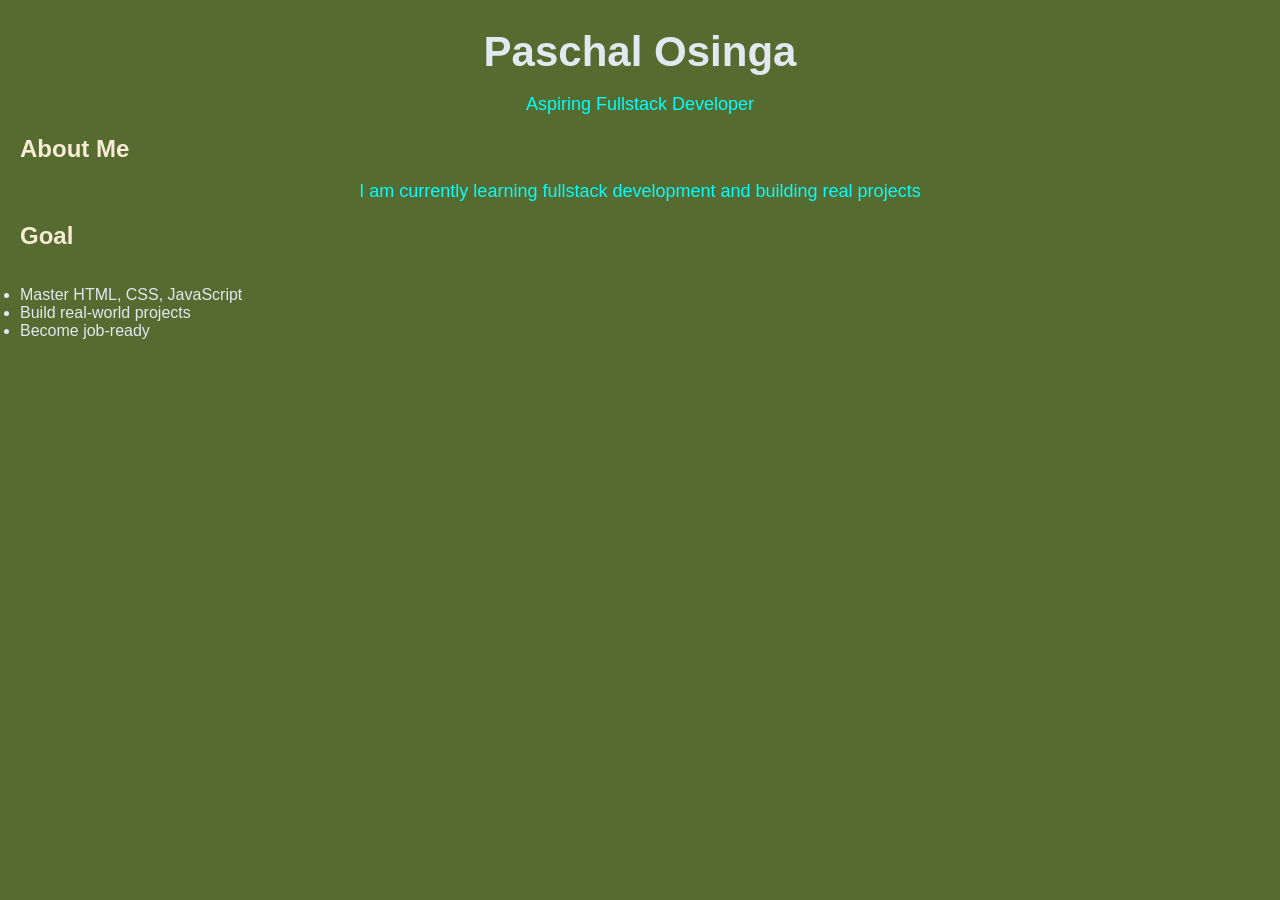
==== index.html @ dbe19178 "Refine sections and typography" ====
<!DOCTYPE html>
<html lang="en">
<head>
    <meta charset="UTF-8">
    <meta name="viewport" content="width=device-width, initial-scale=1.0">
    <title>Paschal's Tech Journey</title>

    <link rel="stylesheet" href="style.css">
</head>

<body>
    <div class="container">

      <h1>Paschal Osinga</h1>
    <p>Aspiring Fullstack Developer</p>

    <div class="section">
        <h2>About Me</h2>
    <p>I am currently learning fullstack development and building real projects</p>
    </div>
    
    <div class="section">
        <h2>Goal</h2>
    <ul>
        <li>Master HTML, CSS, JavaScript</li>
        <li>Build real-world projects</li>
        <li>Become job-ready</li>
    </ul>
    </div>
    
    </div>
   
</body>

</html>
---- style.css ----
body {
    background-color:darkolivegreen;
     color: #e2e8f0;
     font-family: Arial, Helvetica, sans-serif;
     margin: 0;
     padding:0;
}

h1 {
    text-align: center;
     font-size: 42px;
     margin-bottom: 5px;
}
     


p {
    text-align: center;
    font-size: 18px;
    color: aqua;
}

img {
    display: block;
    margin: 20px auto;
    border-radius: 10px;
}

.section h2 {
    color: antiquewhite;
    margin-bottom: 10px;
}

h2, h3, h4 {
    margin-left: 20px;
}

.section ul {
    padding: 20px;
}
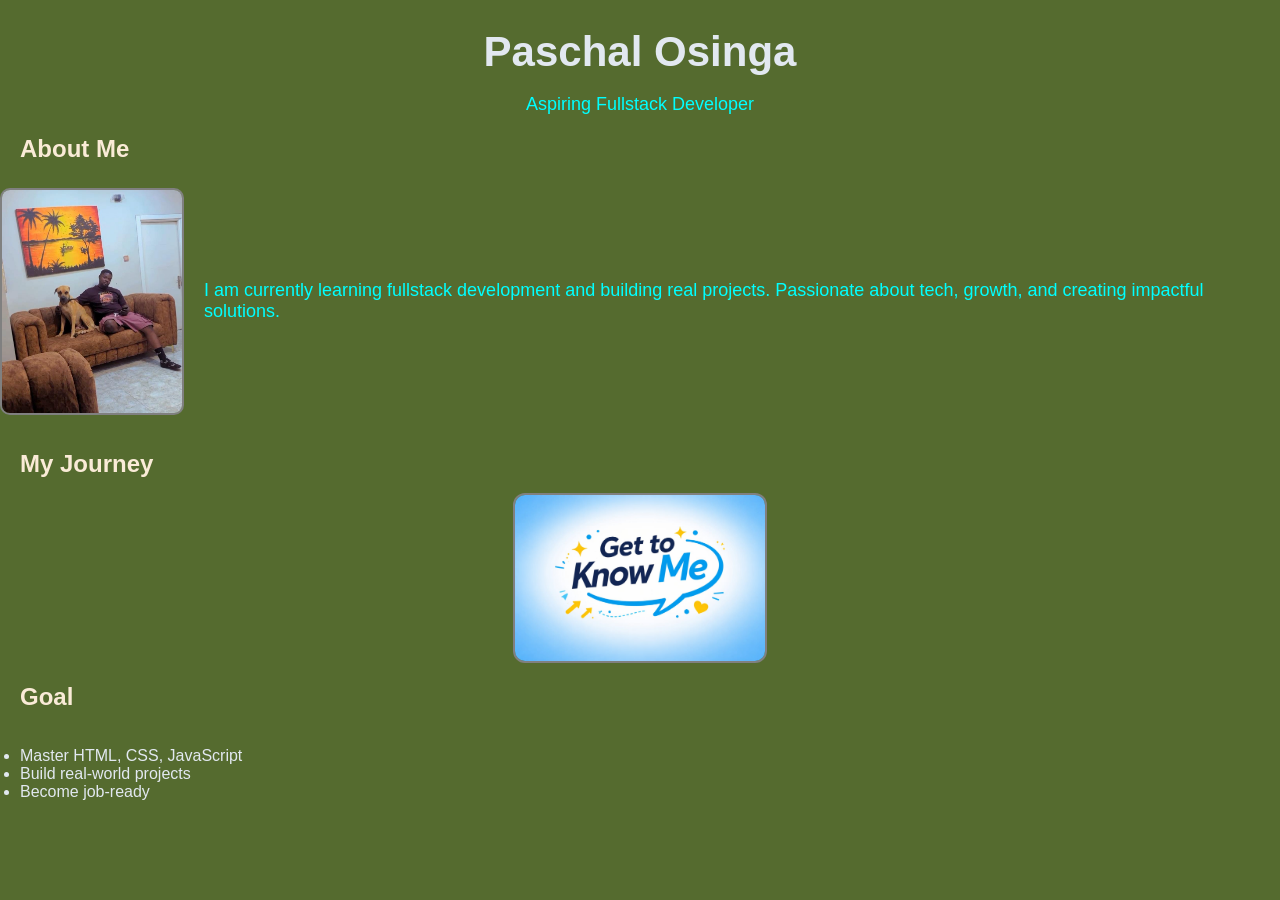
==== commit 63851183: "Add profile layout with flexbox" ====
--- a/index.html
+++ b/index.html
@@ -16,8 +16,23 @@
 
     <div class="section">
         <h2>About Me</h2>
-    <p>I am currently learning fullstack development and building real projects</p>
+        <div class="profile">
+            <img src="images/Paschal.jpg" alt="Paschal Osinga">
+
+            <p>
+      I am currently learning fullstack development and building real projects.
+      Passionate about tech, growth, and creating impactful solutions.
+    </p>
+        </div>
+        
     </div>
+    
+    <div class="section">
+  <h2>My Journey</h2>
+
+  <img src="images/PHOTO-2026-04-13-23-50-24.jpeg" alt="Journey image">
+
+</div>
     
     <div class="section">
         <h2>Goal</h2>
--- a/style.css
+++ b/style.css
@@ -4,6 +4,21 @@
      font-family: Arial, Helvetica, sans-serif;
      margin: 0;
      padding:0;
+}
+
+.profile {
+    display: flex;
+    align-items: center;
+    gap: 20px;
+}
+
+.profile img {
+    width: 180px;
+    border-radius: 10px;
+}
+
+.profile p {
+    text-align: left;
 }
 
 h1 {
@@ -21,11 +36,16 @@
 }
 
 img {
+    width: 250px;
+    height: auto;
     display: block;
-    margin: 20px auto;
-    border-radius: 10px;
+    margin: 15px auto;
+    border-radius: 12px;
 }
 
+.section img {
+    border: 2px solid gray;
+}
 .section h2 {
     color: antiquewhite;
     margin-bottom: 10px;
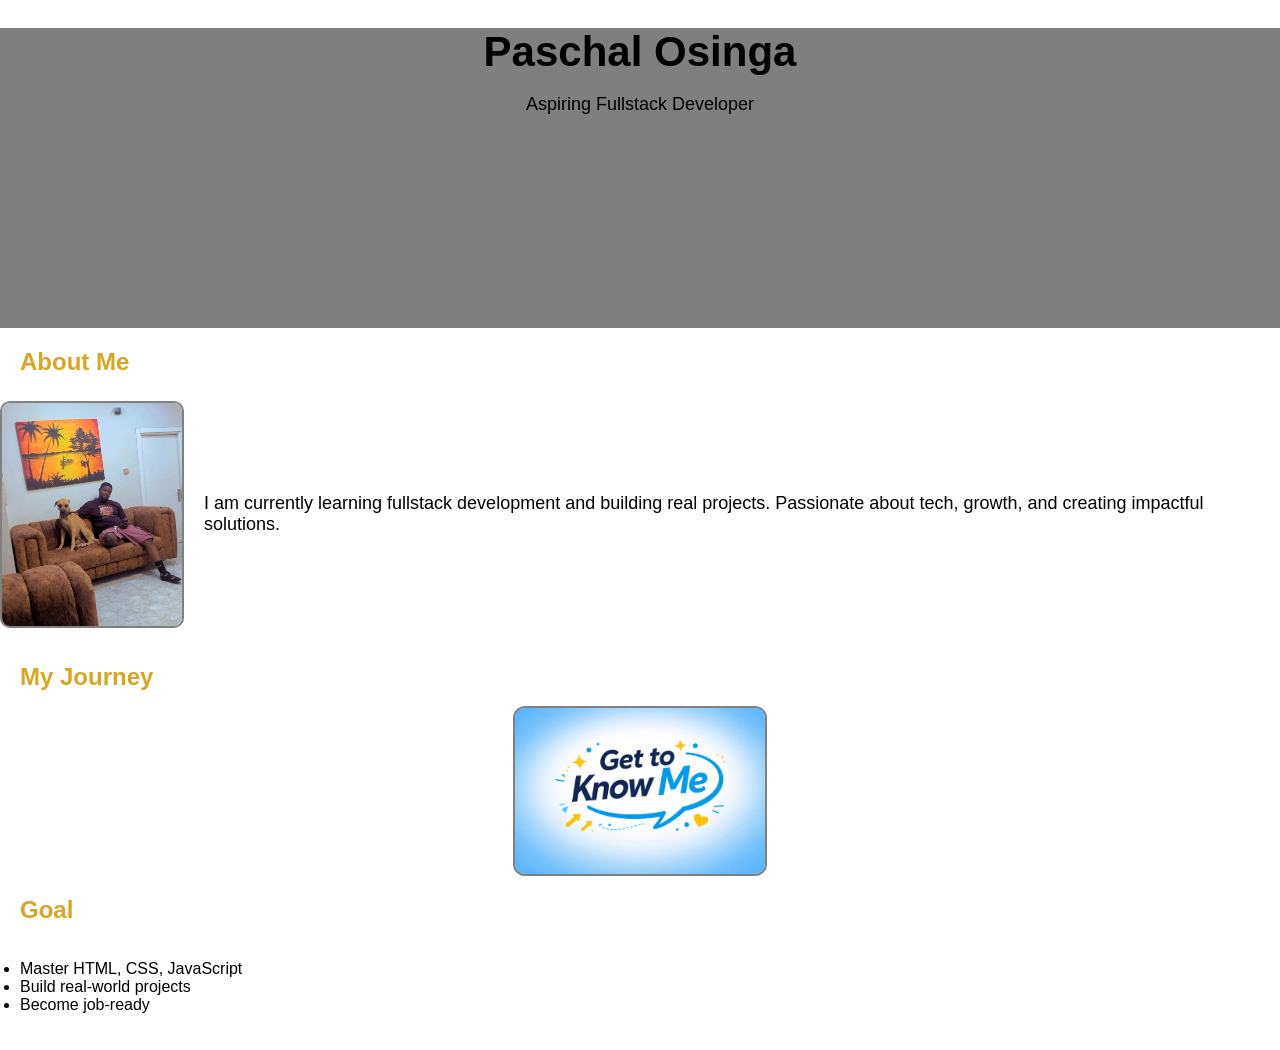
==== commit c88fe345: "Fix section structure and proper div nesting" ====
--- a/index.html
+++ b/index.html
@@ -9,39 +9,39 @@
 </head>
 
 <body>
-    <div class="container">
-
-      <h1>Paschal Osinga</h1>
-    <p>Aspiring Fullstack Developer</p>
-
-    <div class="section">
-        <h2>About Me</h2>
-        <div class="profile">
-            <img src="images/Paschal.jpg" alt="Paschal Osinga">
-
-            <p>
-      I am currently learning fullstack development and building real projects.
-      Passionate about tech, growth, and creating impactful solutions.
-    </p>
-        </div>
-        
+   
+       <div class="hero">
+        <h1>Paschal Osinga</h1>
+        <p>Aspiring Fullstack Developer</p>
     </div>
     
-    <div class="section">
-  <h2>My Journey</h2>
+    <div class="container">
+    
+        <div class="section">
+            <h2>About Me</h2>
+            <div class="profile">
+                <img src="images/Paschal.jpg" alt="Paschal Osinga">
 
-  <img src="images/PHOTO-2026-04-13-23-50-24.jpeg" alt="Journey image">
-
-</div>
+                <p>
+                    I am currently learning fullstack development and building real projects.
+                    Passionate about tech, growth, and creating impactful solutions.
+                </p>
+            </div>
+        </div> <!-- ✅ CLOSE About Me -->
     
-    <div class="section">
-        <h2>Goal</h2>
-    <ul>
-        <li>Master HTML, CSS, JavaScript</li>
-        <li>Build real-world projects</li>
-        <li>Become job-ready</li>
-    </ul>
-    </div>
+        <div class="section">
+            <h2>My Journey</h2>
+            <img src="images/PHOTO-2026-04-13-23-50-24.jpeg" alt="Journey image">
+        </div>
+    
+        <div class="section">
+            <h2>Goal</h2>
+            <ul>
+                <li>Master HTML, CSS, JavaScript</li>
+                <li>Build real-world projects</li>
+                <li>Become job-ready</li>
+            </ul>
+        </div>
     
     </div>
    
--- a/style.css
+++ b/style.css
@@ -1,10 +1,19 @@
 body {
-    background-color:darkolivegreen;
-     color: #e2e8f0;
+     color: black;
      font-family: Arial, Helvetica, sans-serif;
      margin: 0;
-     padding:0;
+     padding:0;    
 }
+
+    .hero {
+        height: 300px;
+        background: linear-gradient(rgba(0,0,0,0.5), rgba(0,0,0,0.5));
+        url("images/PHOTO-2026-04-13-23-50-24.jpeg")
+        background-size: cover;
+    background-position: center;
+    background-repeat: no-repeat;
+
+    }
 
 .profile {
     display: flex;
@@ -32,7 +41,7 @@
 p {
     text-align: center;
     font-size: 18px;
-    color: aqua;
+    color: black;
 }
 
 img {
@@ -47,7 +56,7 @@
     border: 2px solid gray;
 }
 .section h2 {
-    color: antiquewhite;
+    color: goldenrod;
     margin-bottom: 10px;
 }
 
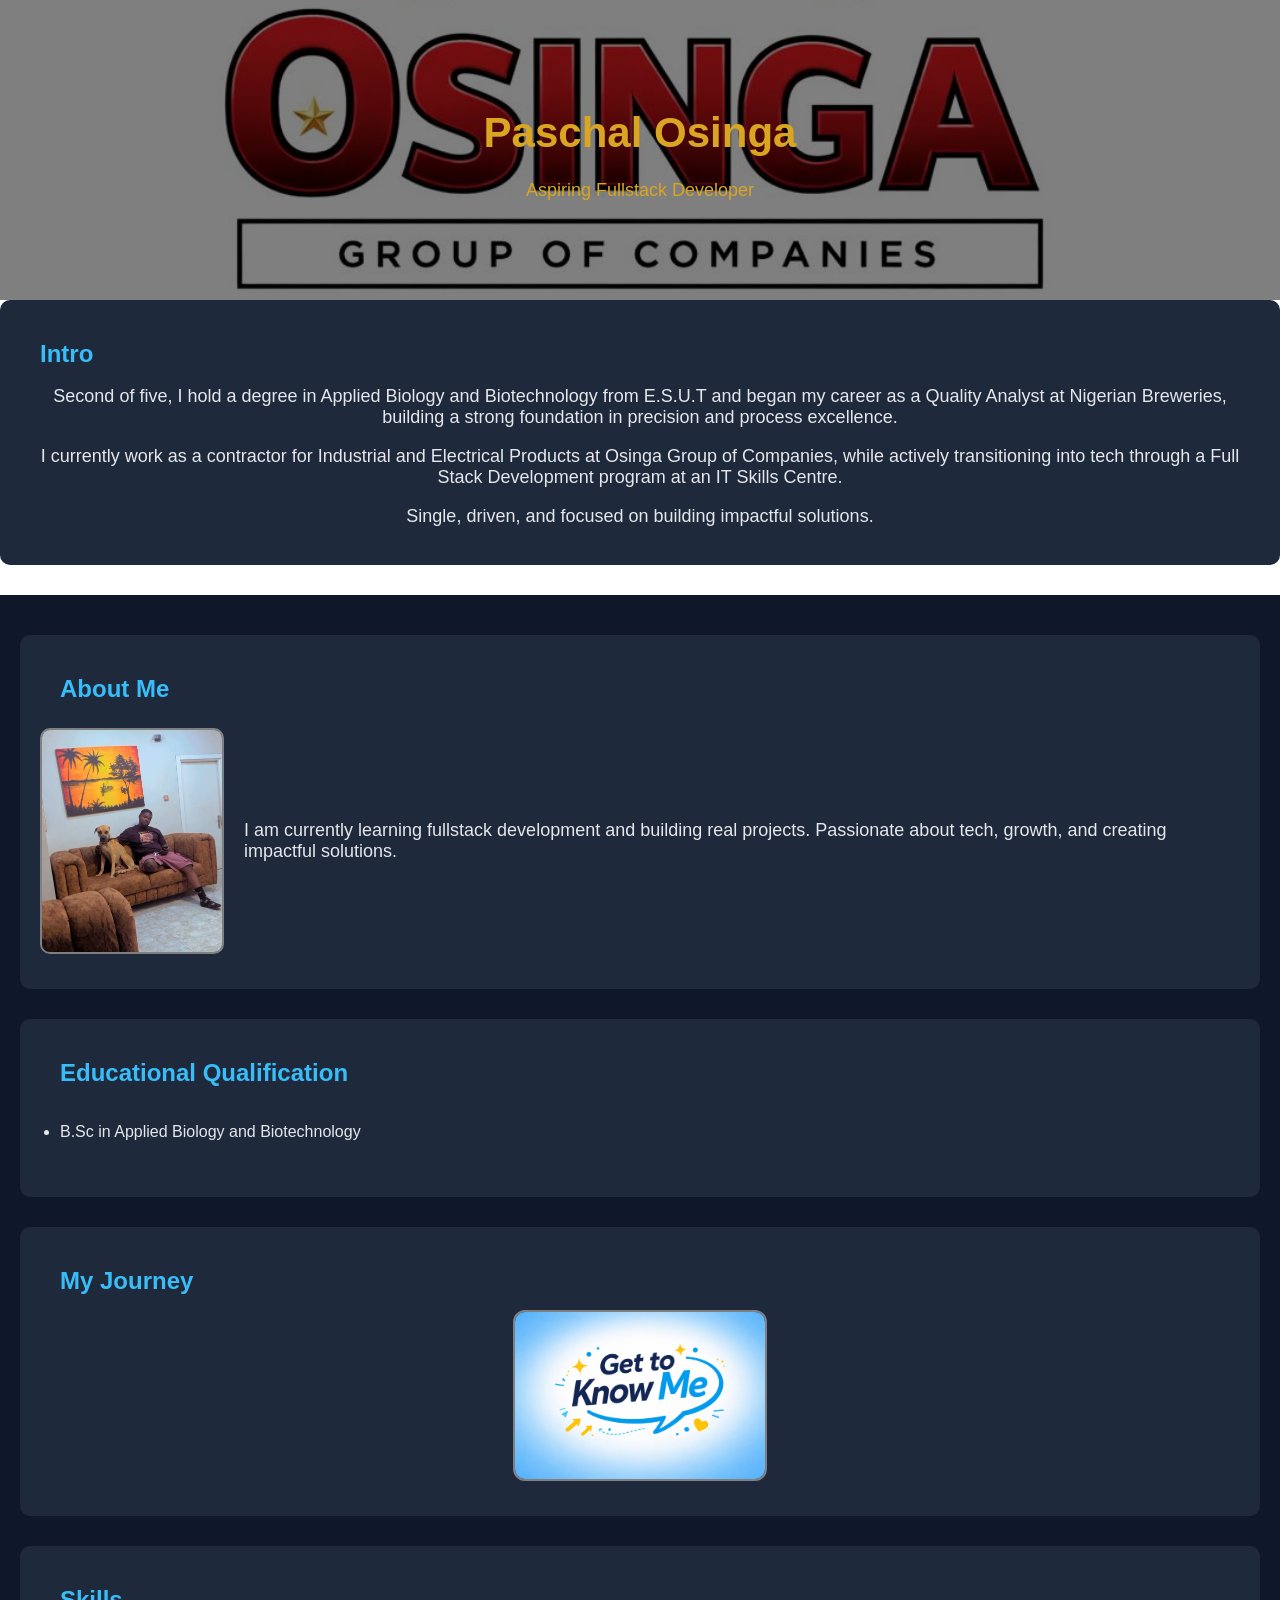
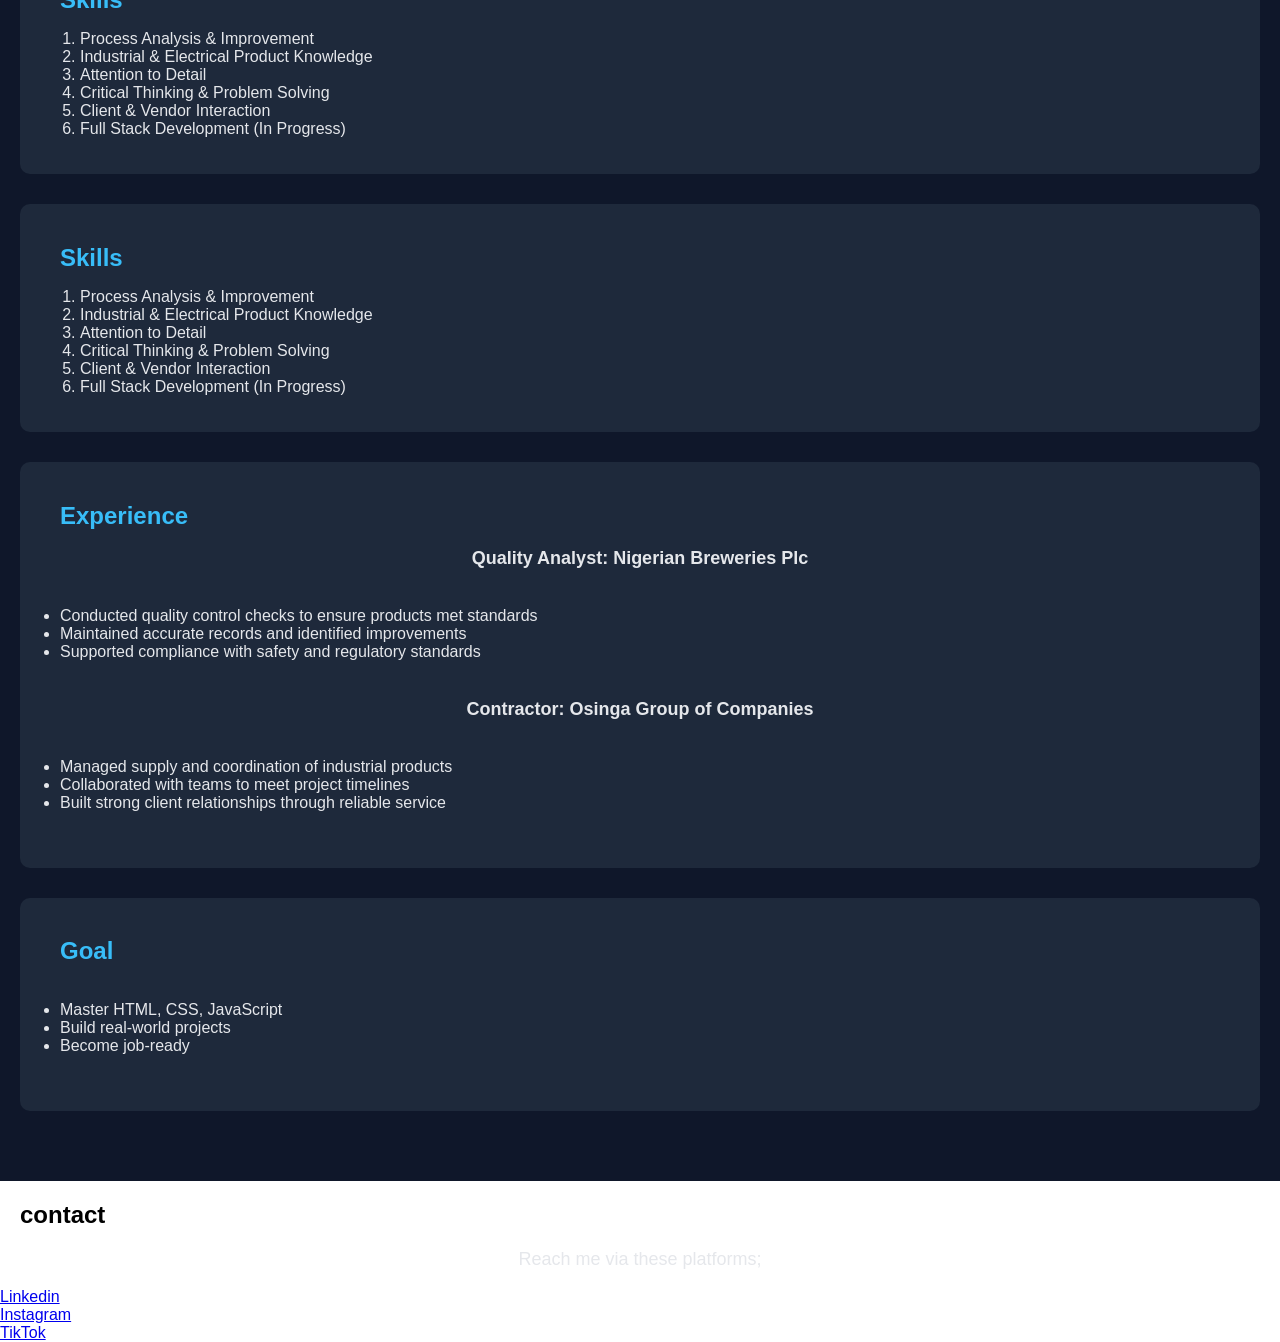
==== commit acefe6a5: "Add detailed sections for about, skills, experience and contact" ====
--- a/index.html
+++ b/index.html
@@ -15,6 +15,22 @@
         <p>Aspiring Fullstack Developer</p>
     </div>
     
+    <div class="section">
+    <h2>Intro</h2>
+
+    <p>
+        Second of five, I hold a degree in Applied Biology and Biotechnology from E.S.U.T and began my career as a Quality Analyst at Nigerian Breweries, building a strong foundation in precision and process excellence.
+    </p>
+
+    <p>
+        I currently work as a contractor for Industrial and Electrical Products at Osinga Group of Companies, while actively transitioning into tech through a Full Stack Development program at an IT Skills Centre.
+    </p>
+
+    <p>
+        Single, driven, and focused on building impactful solutions.
+    </p>
+</div>
+
     <div class="container">
     
         <div class="section">
@@ -30,11 +46,61 @@
         </div> <!-- ✅ CLOSE About Me -->
     
         <div class="section">
+            <h2>Educational Qualification</h2>
+            <ul>
+                <li>B.Sc in Applied Biology and Biotechnology</li>
+            </ul>
+        </div>    
+
+        <div class="section">
             <h2>My Journey</h2>
             <img src="images/PHOTO-2026-04-13-23-50-24.jpeg" alt="Journey image">
         </div>
+        
+        <div class="section">
+    <h2>Skills</h2>
+    <ol>
+        <li>Process Analysis & Improvement</li>
+        <li>Industrial & Electrical Product Knowledge</li>
+        <li>Attention to Detail</li>
+        <li>Critical Thinking & Problem Solving</li>
+        <li>Client & Vendor Interaction</li>
+        <li>Full Stack Development (In Progress)</li>
+    </ol>
+    </div>
+
+    <div class="section">
+        <h2>Skills</h2>
+        <ol>
+            <li>Process Analysis & Improvement</li>
+            <li>Industrial & Electrical Product Knowledge</li>
+            <li>Attention to Detail</li>
+            <li>Critical Thinking & Problem Solving</li>
+            <li>Client & Vendor Interaction</li>
+            <li>Full Stack Development (In Progress)</li>
+        </ol>
+    </div>
+
+    <div class="section">
+        <h2>Experience</h2>
+         
+        <p><strong>Quality Analyst: Nigerian Breweries Plc</strong></p>
+         <ul>
+            <li>Conducted quality control checks to ensure products met standards</li>
+            <li>Maintained accurate records and identified improvements</li>
+            <li>Supported compliance with safety and regulatory standards</li>
+         </ul>
     
-        <div class="section">
+
+        <p><strong>Contractor: Osinga Group of Companies</strong></p>
+         <ul>
+        <li>Managed supply and coordination of industrial products</li>
+        <li>Collaborated with teams to meet project timelines</li>
+        <li>Built strong client relationships through reliable service</li>
+         </ul>
+    </div>
+       
+    <div class="section">
             <h2>Goal</h2>
             <ul>
                 <li>Master HTML, CSS, JavaScript</li>
@@ -45,6 +111,15 @@
     
     </div>
    
+    <div class="sectio">
+        <h2>contact</h2>
+
+        <p>Reach me via these platforms;</p>
+        <a href="https://www.linkedin.com/in/ositadinma-paschal-71b34a403e">Linkedin</a><br>
+        <a href="https://www.instagram.com/loid_panda/">Instagram</a><br>
+        <a href="https://www.tiktok.com/@loid.panda7/">TikTok</a>
+    </div>
+    
 </body>
 
 </html>
--- a/style.css
+++ b/style.css
@@ -5,15 +5,33 @@
      padding:0;    
 }
 
-    .hero {
-        height: 300px;
-        background: linear-gradient(rgba(0,0,0,0.5), rgba(0,0,0,0.5));
-        url("images/PHOTO-2026-04-13-23-50-24.jpeg")
-        background-size: cover;
+   .hero {
+    height: 300px;
+
+    background: 
+        linear-gradient(rgba(0,0,0,0.5), rgba(0,0,0,0.5)),
+        url("images/Osinga.jpeg");
+
+    background-size: cover;
     background-position: center;
     background-repeat: no-repeat;
 
-    }
+    display: flex;
+    flex-direction: column;
+    justify-content: center;
+    align-items: center;
+}
+
+    .hero h1,
+.hero p {
+    color: goldenrod;
+    text-align: center;
+}
+
+.container {
+    background-color: #0f172a; /* deep navy */
+    padding: 40px 20px;
+}
 
 .profile {
     display: flex;
@@ -41,7 +59,14 @@
 p {
     text-align: center;
     font-size: 18px;
-    color: black;
+    color: #e5e7eb;
+}
+
+.section {
+    margin-bottom: 30px;
+    padding: 20px;
+    background-color: #1e293b;
+    border-radius: 10px;
 }
 
 img {
@@ -56,14 +81,21 @@
     border: 2px solid gray;
 }
 .section h2 {
-    color: goldenrod;
+    color: #38bdf8;
     margin-bottom: 10px;
 }
 
+
 h2, h3, h4 {
+
     margin-left: 20px;
 }
 
 .section ul {
     padding: 20px;
 }
+
+.section p,
+.section li {
+    color: #e5e7eb; 
+}
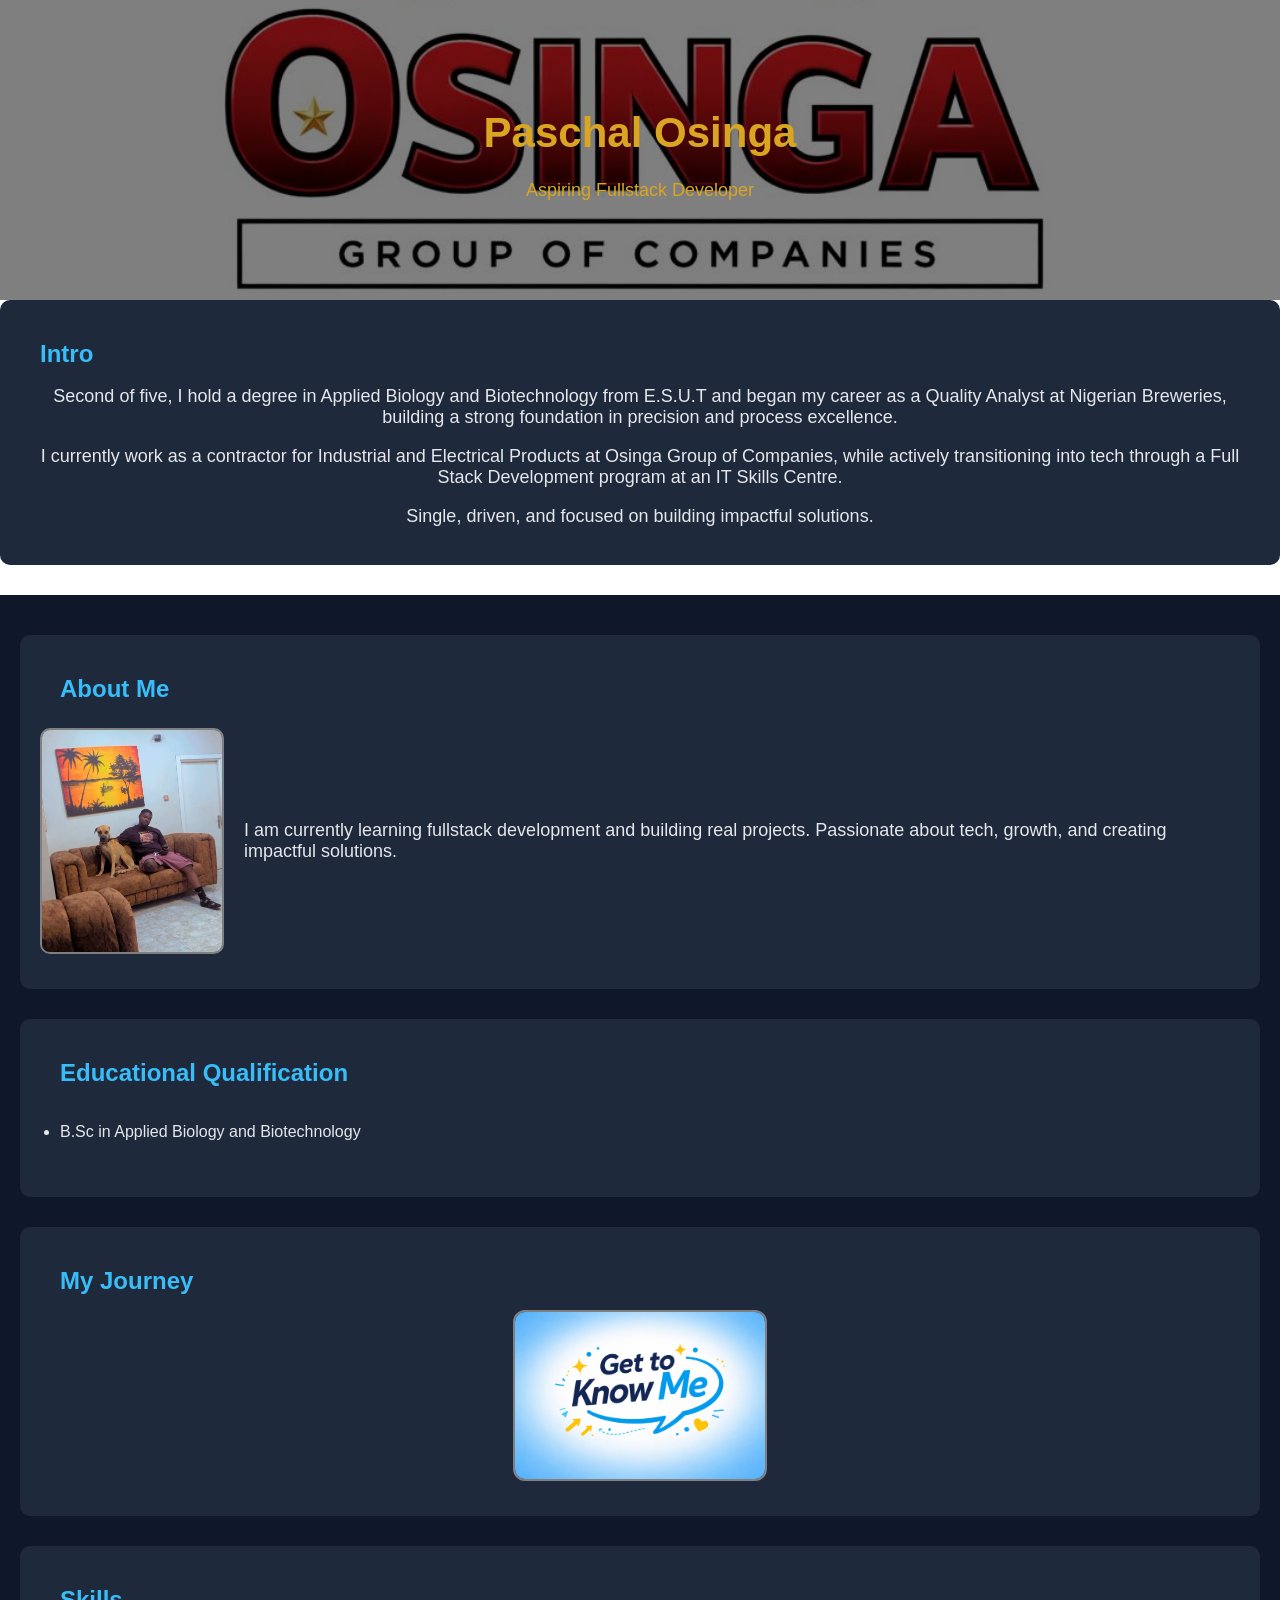
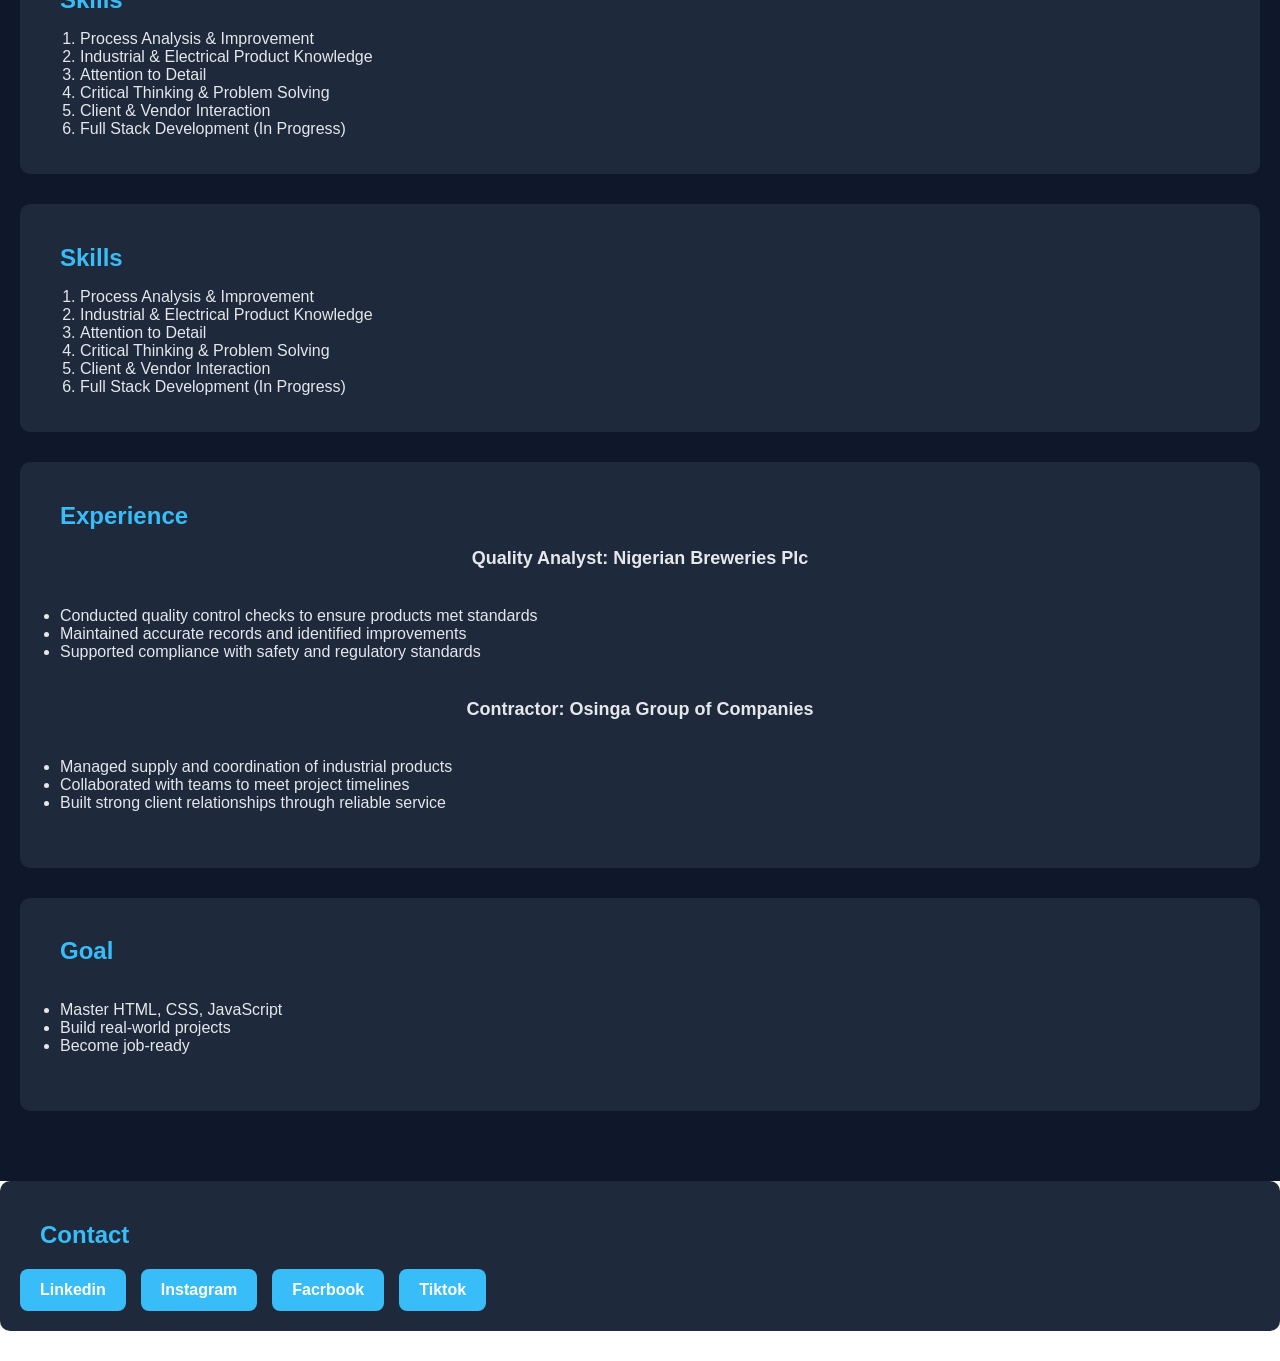
==== commit 45f724c4: "Improve contact section structure and styling" ====
--- a/index.html
+++ b/index.html
@@ -111,14 +111,21 @@
     
     </div>
    
-    <div class="sectio">
-        <h2>contact</h2>
+    <div class="section">
+        <h2>Contact</h2>
+        
+        <div class="contact-links">
+            <a href="https://www.linkedin.com/in/ositadinma-paschal-71b34a403e" target="_blank">Linkedin</a>
 
-        <p>Reach me via these platforms;</p>
-        <a href="https://www.linkedin.com/in/ositadinma-paschal-71b34a403e">Linkedin</a><br>
-        <a href="https://www.instagram.com/loid_panda/">Instagram</a><br>
-        <a href="https://www.tiktok.com/@loid.panda7/">TikTok</a>
+            <a href="https://www.instagram.com/loid_panda/" target="_blank">Instagram</a>  
+
+            <a href="https://www.facebook.com/profile.php?id=61589087471482" target="_blank">Facrbook</a>
+            
+            <a href="https://www.tiktok.com/@loid.panda7/" target="_blank">Tiktok</a>
+        </div>
+
     </div>
+
     
 </body>
 
--- a/style.css
+++ b/style.css
@@ -99,3 +99,25 @@
 .section li {
     color: #e5e7eb; 
 }
+
+.contact-links {
+    display: flex;
+    gap: 15px;
+    margin-top: 20px;
+    flex-wrap: wrap;
+}
+
+.contact-links a {
+    text-decoration: none;
+    background-color: #38bdf8;
+    color: white;
+    padding: 12px 20px;
+    border-radius: 8px;
+    font-weight: bold;
+    transition: 0.3s;
+}
+
+.contact-links a:hover {
+    background-color: #0ea5e9;
+    transform: scale(1.05);
+}
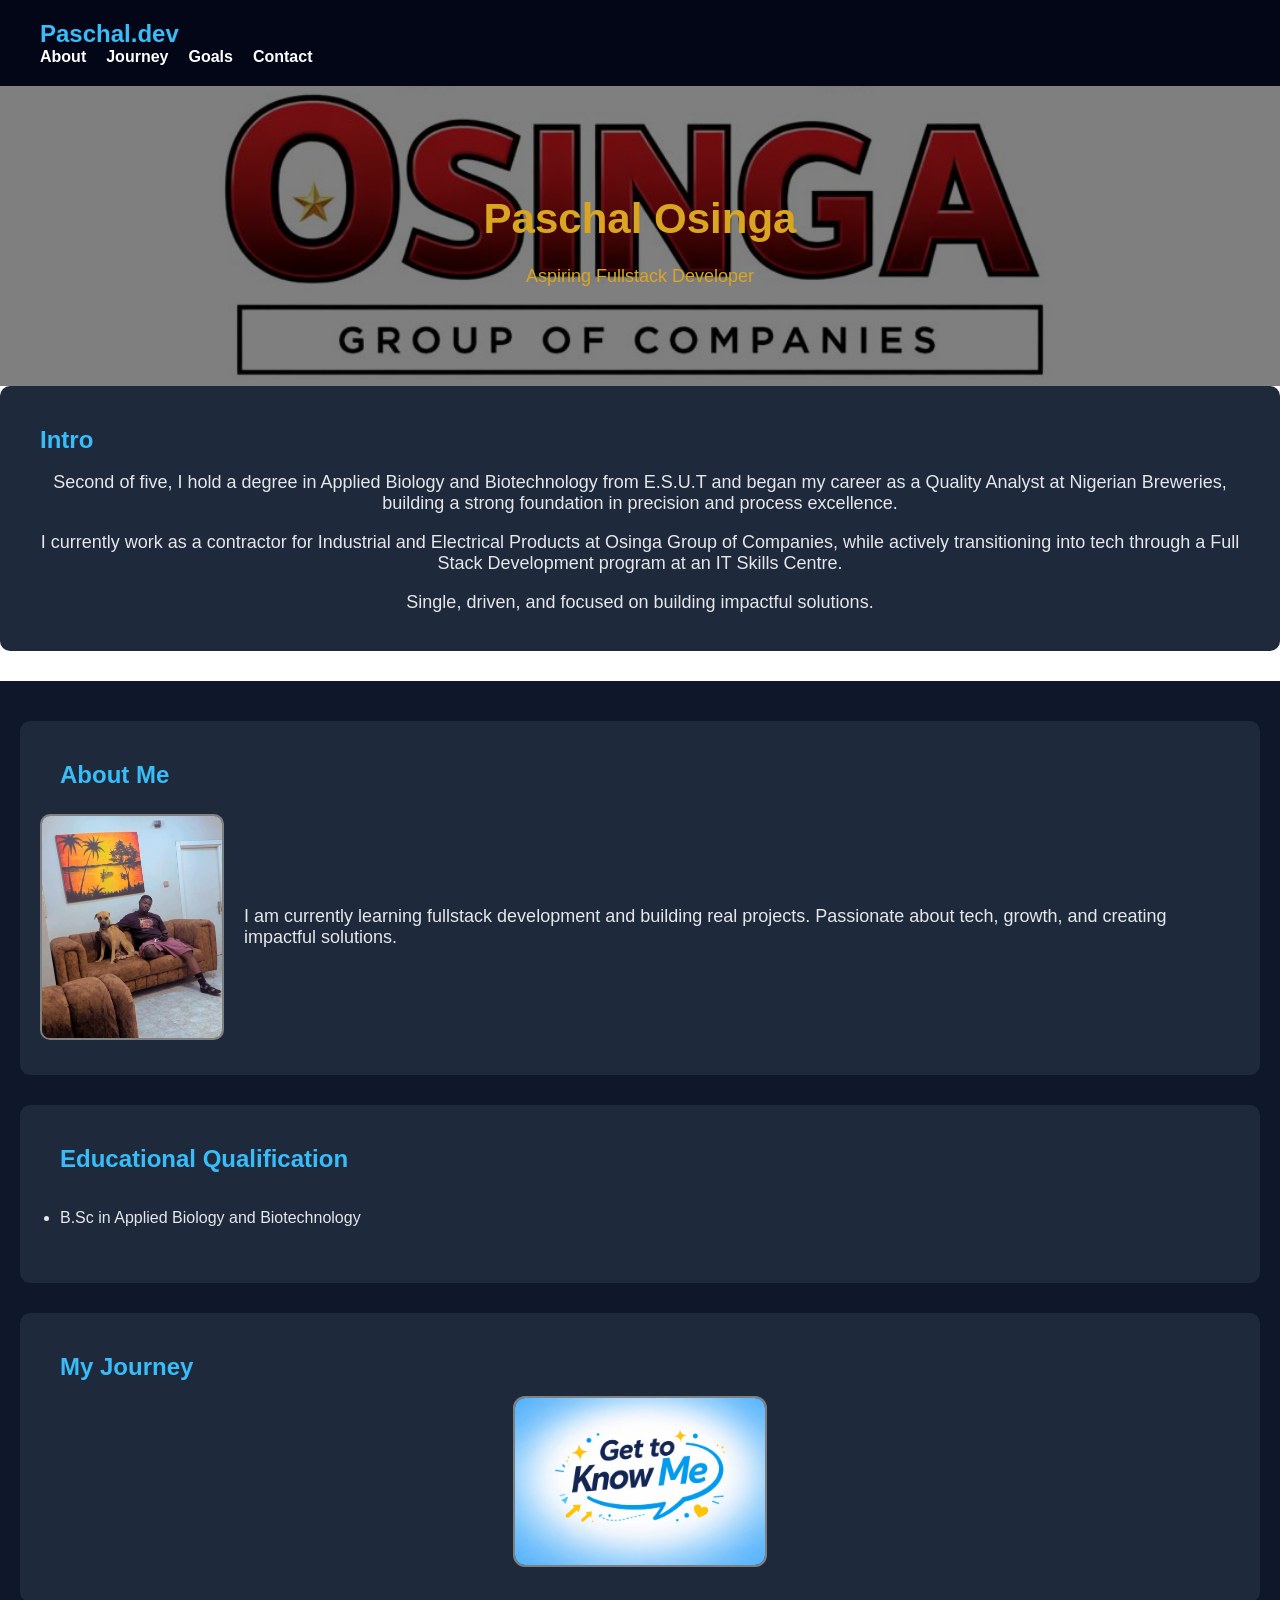
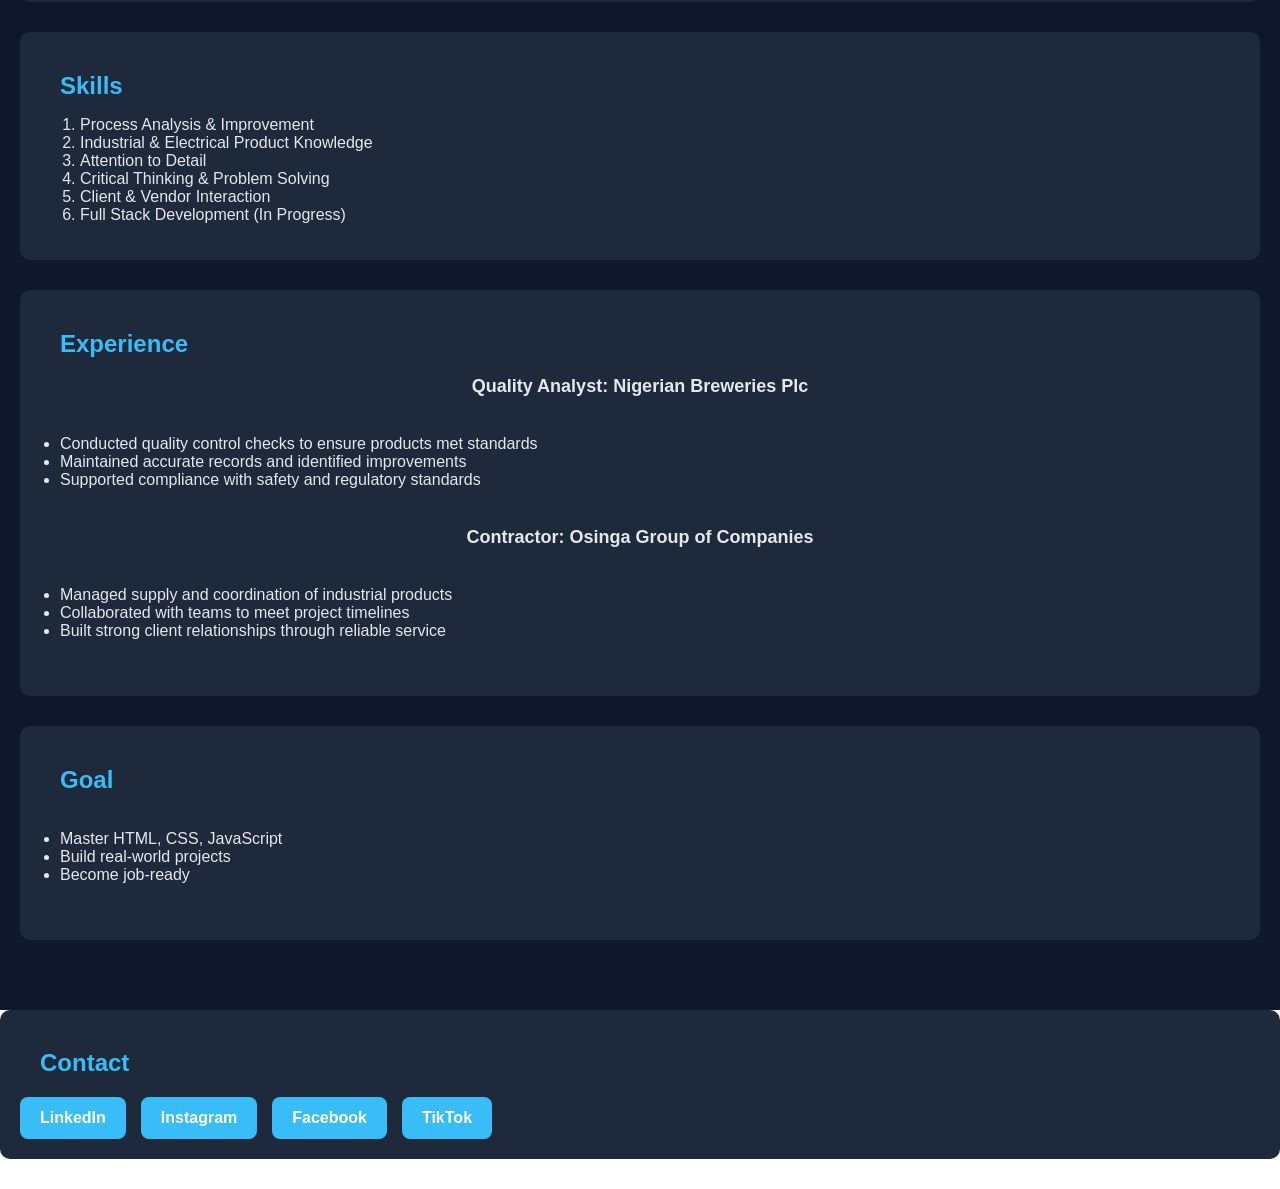
==== commit ea3f289f: "Add functional navigation links with smooth scrolling" ====
--- a/index.html
+++ b/index.html
@@ -10,6 +10,17 @@
 
 <body>
    
+    <nav class="navbar">
+        <div class="logo">Paschal.dev</div>
+
+        <div class="nav-links">
+            <a href="#about">About</a>
+            <a href="#journey">Journey</a>
+            <a href="#goals">Goals</a>
+            <a href="#contact">Contact</a>
+        </div>
+    </nav>
+
        <div class="hero">
         <h1>Paschal Osinga</h1>
         <p>Aspiring Fullstack Developer</p>
@@ -33,7 +44,7 @@
 
     <div class="container">
     
-        <div class="section">
+        <div class="section" id="about">
             <h2>About Me</h2>
             <div class="profile">
                 <img src="images/Paschal.jpg" alt="Paschal Osinga">
@@ -43,7 +54,7 @@
                     Passionate about tech, growth, and creating impactful solutions.
                 </p>
             </div>
-        </div> <!-- ✅ CLOSE About Me -->
+        </div>
     
         <div class="section">
             <h2>Educational Qualification</h2>
@@ -52,22 +63,11 @@
             </ul>
         </div>    
 
-        <div class="section">
+        <div class="section" id="journey">
             <h2>My Journey</h2>
             <img src="images/PHOTO-2026-04-13-23-50-24.jpeg" alt="Journey image">
         </div>
         
-        <div class="section">
-    <h2>Skills</h2>
-    <ol>
-        <li>Process Analysis & Improvement</li>
-        <li>Industrial & Electrical Product Knowledge</li>
-        <li>Attention to Detail</li>
-        <li>Critical Thinking & Problem Solving</li>
-        <li>Client & Vendor Interaction</li>
-        <li>Full Stack Development (In Progress)</li>
-    </ol>
-    </div>
 
     <div class="section">
         <h2>Skills</h2>
@@ -100,7 +100,7 @@
          </ul>
     </div>
        
-    <div class="section">
+    <div class="section" id="goals">
             <h2>Goal</h2>
             <ul>
                 <li>Master HTML, CSS, JavaScript</li>
@@ -111,22 +111,20 @@
     
     </div>
    
-    <div class="section">
-        <h2>Contact</h2>
-        
-        <div class="contact-links">
-            <a href="https://www.linkedin.com/in/ositadinma-paschal-71b34a403e" target="_blank">Linkedin</a>
+    <div class="section" id="contact">
+    <h2>Contact</h2>
 
-            <a href="https://www.instagram.com/loid_panda/" target="_blank">Instagram</a>  
+    <div class="contact-links">
+        <a href="https://www.linkedin.com/in/ositadinma-paschal-71b34a403e" target="_blank">LinkedIn</a>
 
-            <a href="https://www.facebook.com/profile.php?id=61589087471482" target="_blank">Facrbook</a>
-            
-            <a href="https://www.tiktok.com/@loid.panda7/" target="_blank">Tiktok</a>
-        </div>
+        <a href="https://www.instagram.com/loid_panda/" target="_blank">Instagram</a>
 
+        <a href="https://www.facebook.com/profile.php?id=61589087471482" target="_blank">Facebook</a>
+
+        <a href="https://www.tiktok.com/@loid.panda7/" target="_blank">TikTok</a>
     </div>
+</div>
 
-    
 </body>
 
 </html>
--- a/style.css
+++ b/style.css
@@ -1,9 +1,52 @@
+html {
+    scroll-behavior: smooth;
+}
+
 body {
      color: black;
      font-family: Arial, Helvetica, sans-serif;
      margin: 0;
      padding:0;    
 }
+
+.navbar {
+    display:flex
+    justify-content: space-between;
+    align-items: center;
+   
+    padding: 20px 40px;
+    
+    background-color: #020617;
+
+    position: sticky;
+
+    top: 0;
+
+    z-index: 1000;
+}
+
+.logo {
+    color: #38bdf8;
+    font-size: 24px;
+    font-weight: bold;
+}
+
+.nav-links {
+    display: flex;
+    gap: 20px;
+}
+
+.nav-links a {
+    text-decoration: none;
+    color: white;
+    font-weight: bold;
+    transition: 0.3s;
+}
+
+.nav-links a:hover {
+    color: #38bdf8;
+}
+
 
    .hero {
     height: 300px;
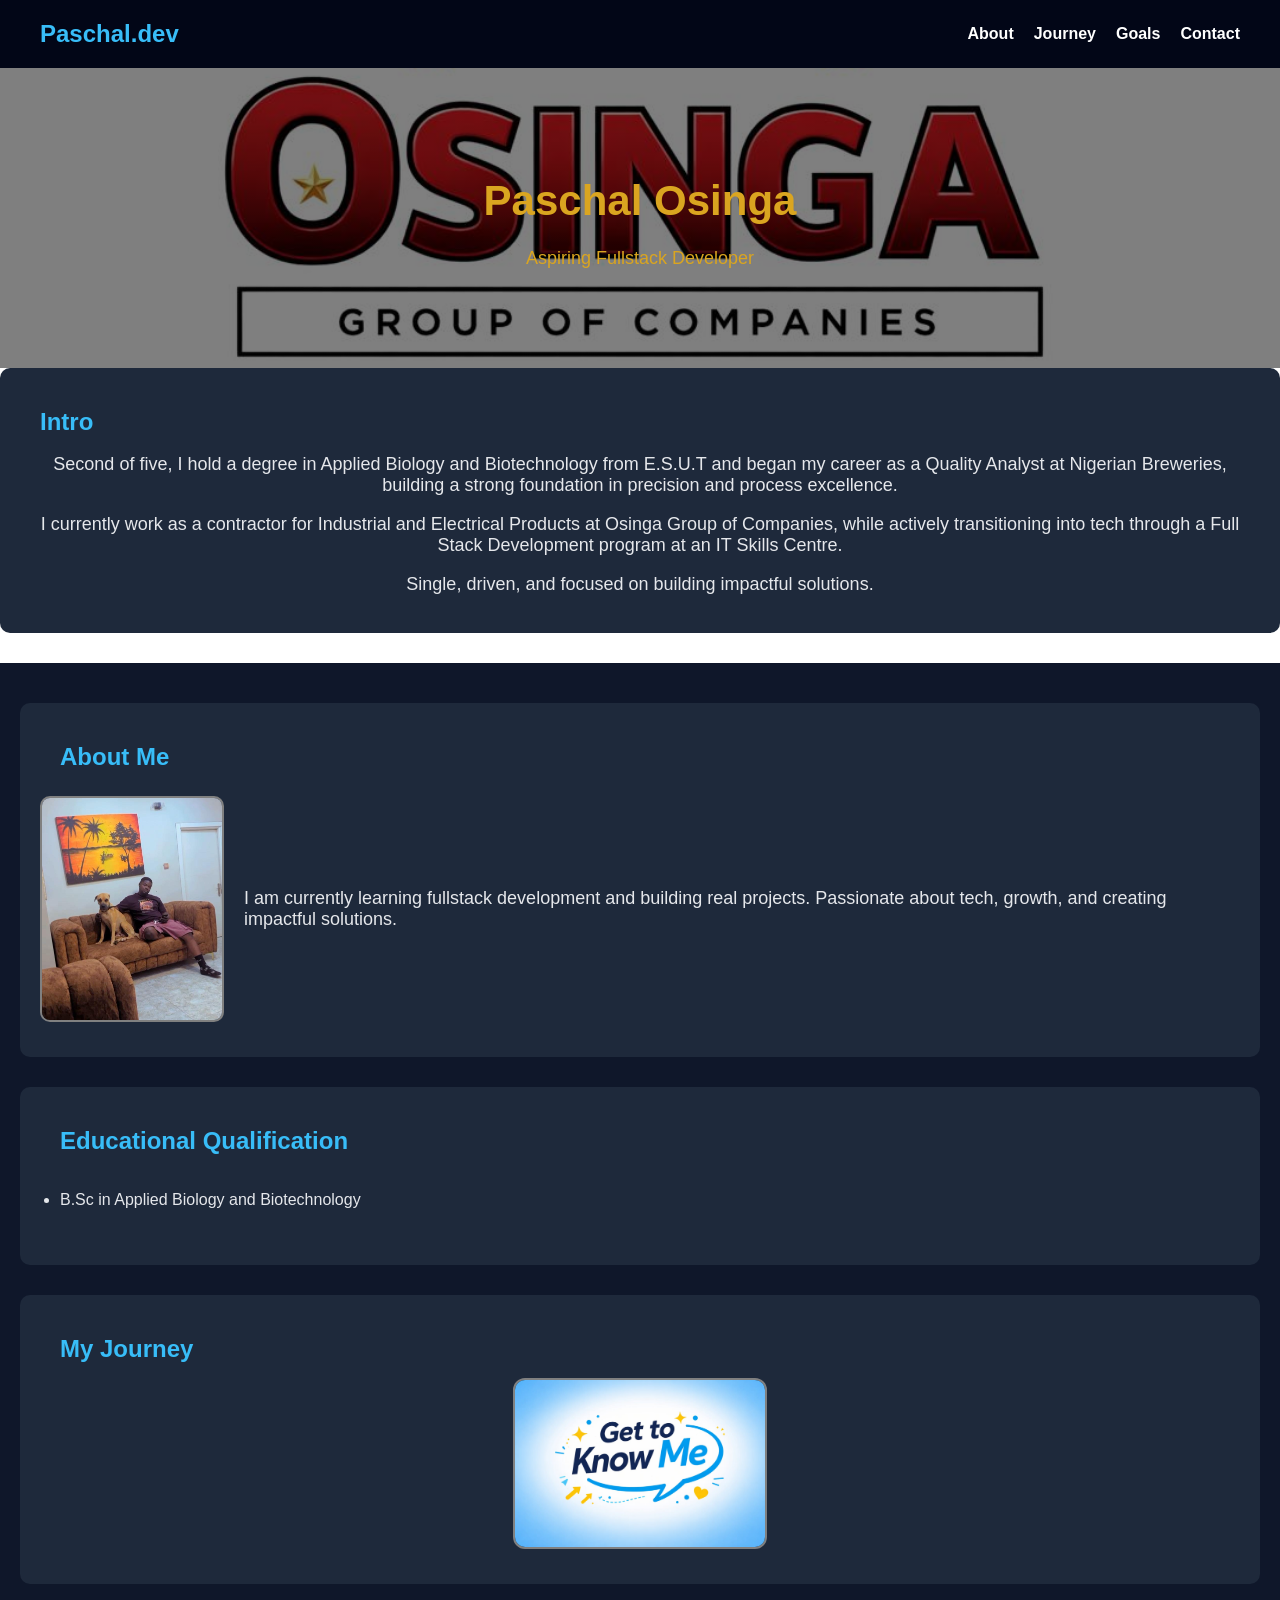
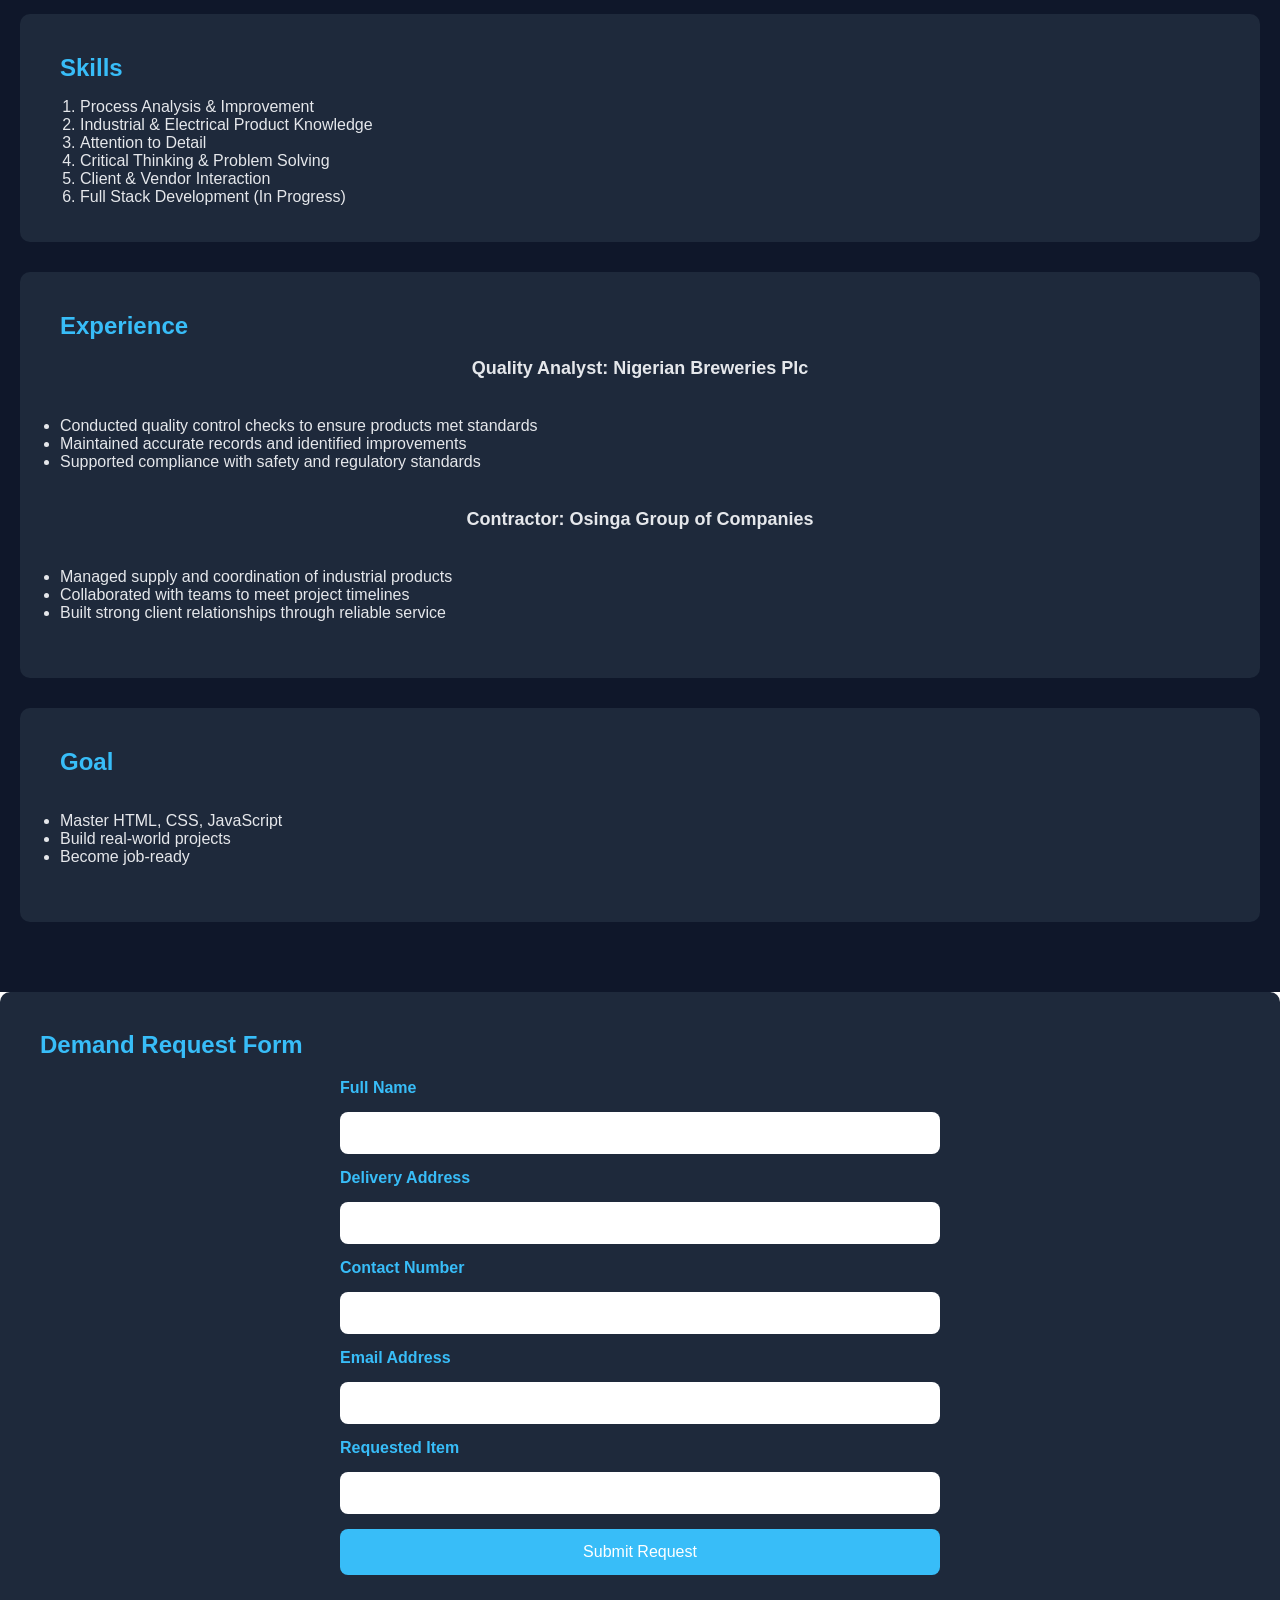
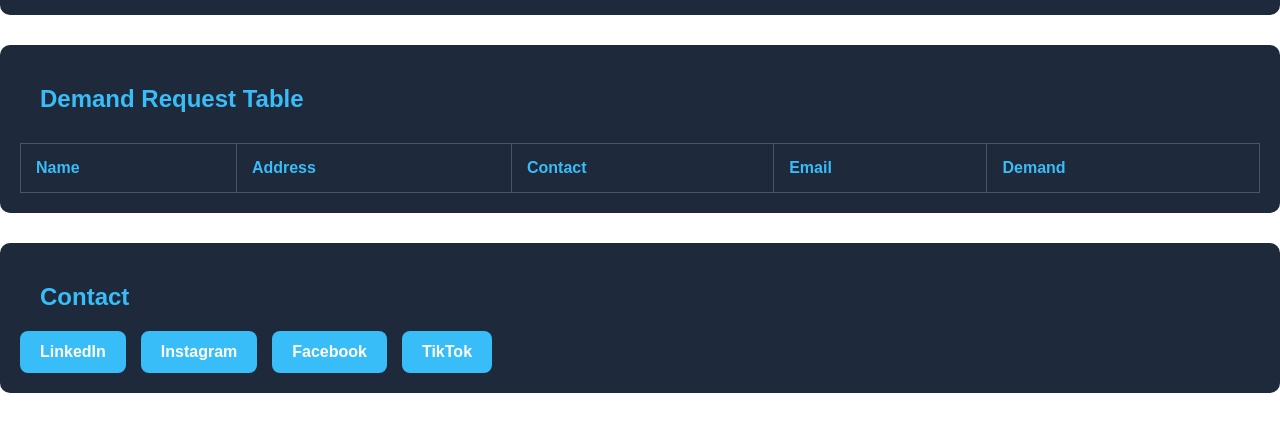
==== commit f45450cd: "Build styled request form and improve navbar layout" ====
--- a/index.html
+++ b/index.html
@@ -12,7 +12,7 @@
    
     <nav class="navbar">
         <div class="logo">Paschal.dev</div>
-
+ 
         <div class="nav-links">
             <a href="#about">About</a>
             <a href="#journey">Journey</a>
@@ -22,25 +22,25 @@
     </nav>
 
        <div class="hero">
-        <h1>Paschal Osinga</h1>
-        <p>Aspiring Fullstack Developer</p>
-    </div>
+          <h1>Paschal Osinga</h1>
+          <p>Aspiring Fullstack Developer</p>
+       </div>
     
-    <div class="section">
-    <h2>Intro</h2>
+        <div class="section">
+          <h2>Intro</h2>
 
-    <p>
-        Second of five, I hold a degree in Applied Biology and Biotechnology from E.S.U.T and began my career as a Quality Analyst at Nigerian Breweries, building a strong foundation in precision and process excellence.
-    </p>
+          <p>
+             Second of five, I hold a degree in Applied Biology and Biotechnology from E.S.U.T and began my career as a Quality Analyst at Nigerian Breweries, building a strong foundation in precision and process excellence.
+          </p>
 
-    <p>
-        I currently work as a contractor for Industrial and Electrical Products at Osinga Group of Companies, while actively transitioning into tech through a Full Stack Development program at an IT Skills Centre.
-    </p>
+          <p>
+             I currently work as a contractor for Industrial and Electrical Products at Osinga Group of Companies, while actively transitioning into tech through a Full Stack Development program at an IT Skills Centre.
+          </p>
 
-    <p>
-        Single, driven, and focused on building impactful solutions.
-    </p>
-</div>
+           <p>
+             Single, driven, and focused on building impactful solutions.
+           </p>
+        </div>
 
     <div class="container">
     
@@ -111,6 +111,56 @@
     
     </div>
    
+    <div class="section" id="orders">
+
+        <h2>Demand Request Form</h2>
+
+        <form class="delivery-form">
+
+            <label for="customer-name">Full Name</label>
+            <input type="text" id="customer-name" required>
+            
+            <label for="address">Delivery Address</label>
+            <input type="text" id="address" required>
+
+            <label for="contact">Contact Number</label>
+            <input type="tel" id="contact" required>
+
+            <label for="email">Email Address</label>
+            <input type="email" id="email" required>
+            
+            <label for="demand">Requested Item</label>
+            <input type="text" id="demand" required>
+
+            <button type="submit">Submit Request</button>
+
+            
+        </form>
+    </div>
+
+    <div class="section">
+        <h2>Demand Request Table</h2>
+
+        <table class="request-table">
+
+            <thead>
+             <tr>
+                 <th>Name</th>
+                 <th>Address</th>
+                 <th>Contact</th>
+                 <th>Email</th>
+                 <th>Demand</th>
+             </tr>
+           </thead>
+        
+
+           <tbody id="table-body">
+            <!-- JavaScript rows appear here -->
+          </tbody>
+
+        </table>
+    </div>
+
     <div class="section" id="contact">
     <h2>Contact</h2>
 
--- a/style.css
+++ b/style.css
@@ -10,7 +10,7 @@
 }
 
 .navbar {
-    display:flex
+    display:flex;
     justify-content: space-between;
     align-items: center;
    
@@ -143,6 +143,63 @@
     color: #e5e7eb; 
 }
 
+.delivery-form {
+    display: flex;
+    flex-direction: column;
+    gap: 15px;
+    max-width: 600px;
+    margin: 20px auto;
+}
+
+.delivery-form label {
+    color: #38bdf8;
+    font-weight: bold;
+}
+
+.delivery-form input {
+    padding: 12px;
+    border-radius: 8px;
+    border: none;
+    font-size: 16px;
+}
+
+.delivery-form button {
+    padding: 14px;
+    border: none;
+    border-radius: 8px;
+    background-color: #38bdf8;
+    color: white;
+    font-size: 16px;
+    cursor: pointer;
+}
+
+.delivery-form button:hover {
+    background-color: #0ea5e9;
+}
+
+.request-table {
+    width: 100%;
+    border-collapse: collapse;
+    margin-top: 30px;
+}
+
+.request-table th,
+.request-table td {
+    border: 1px solid #475569;
+    padding: 15px;
+    text-align: left;
+    color: white;
+}
+
+.request-table th {
+    background-color: #1e293b;
+    color: #38bdf8;
+}
+
+.request-table tr:nth-child(even) {
+    background-color: #1f2937;
+}
+
 .contact-links {
     display: flex;
     gap: 15px;
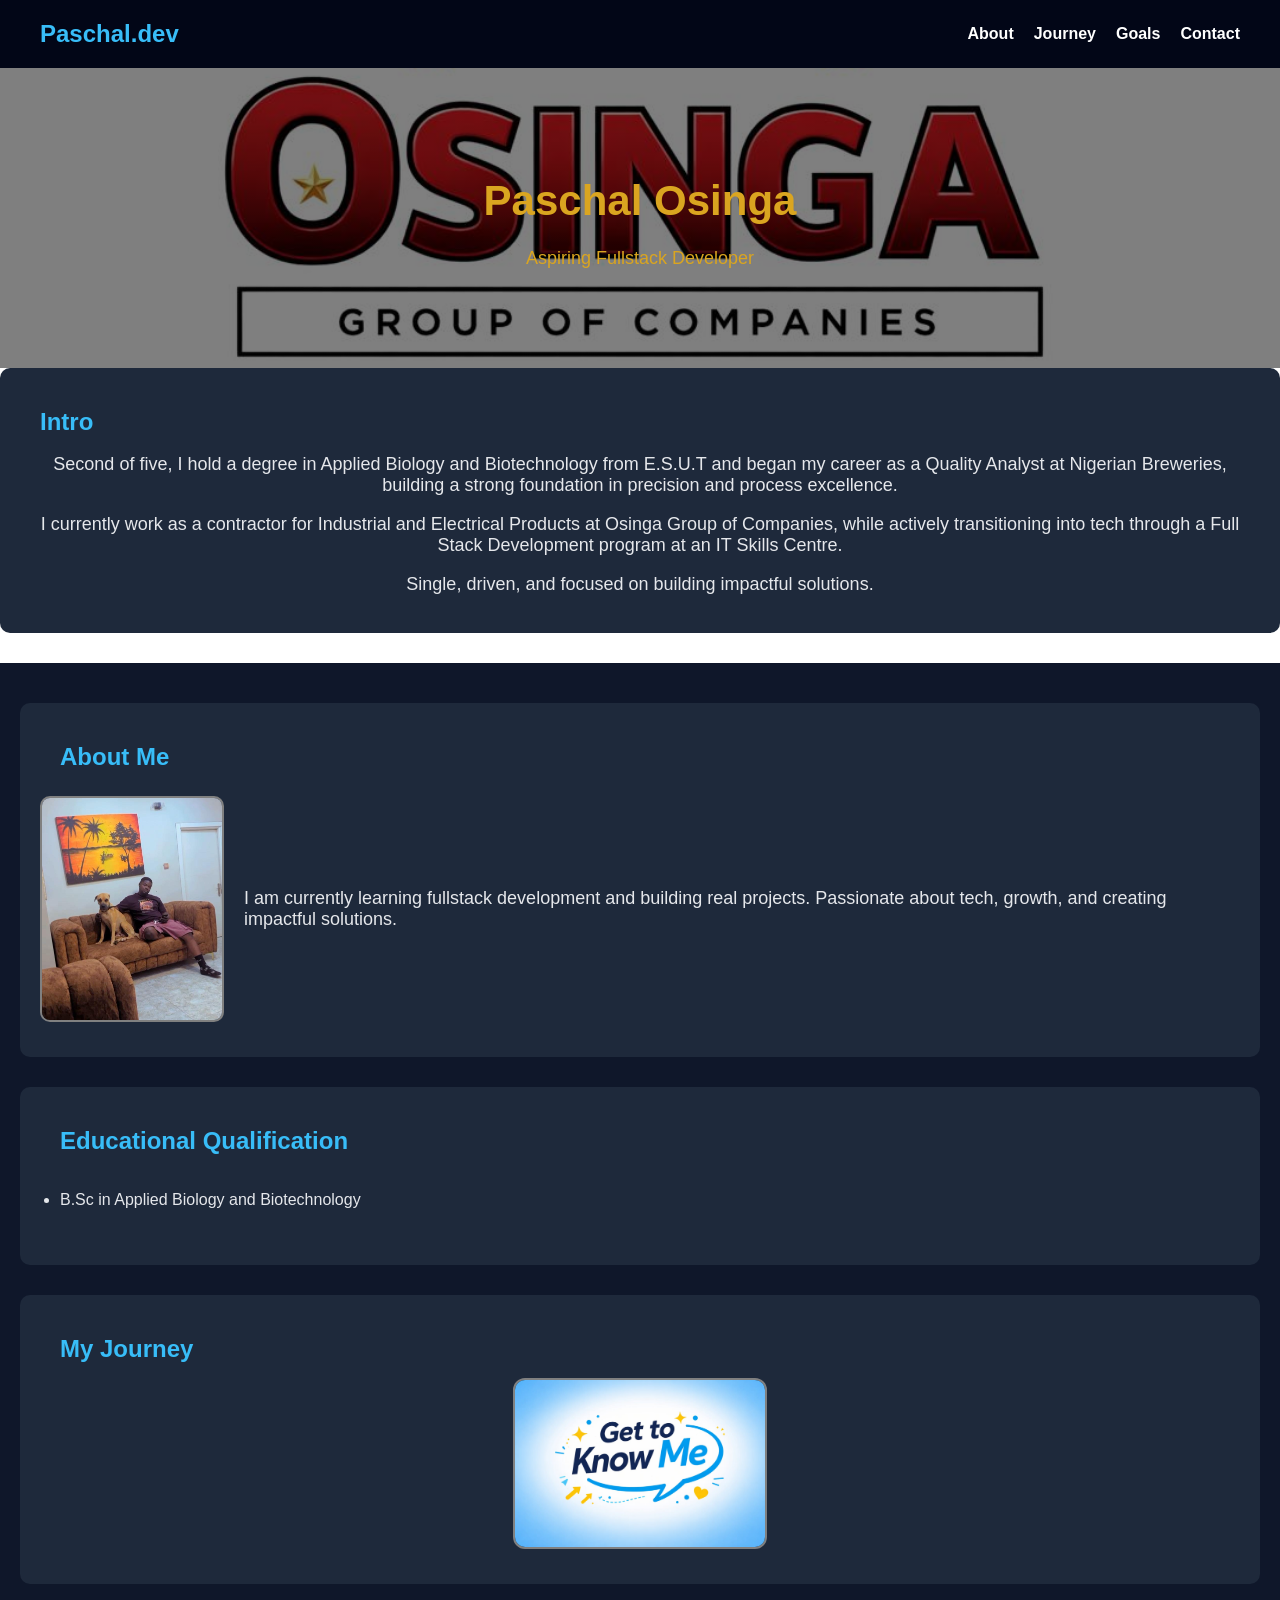
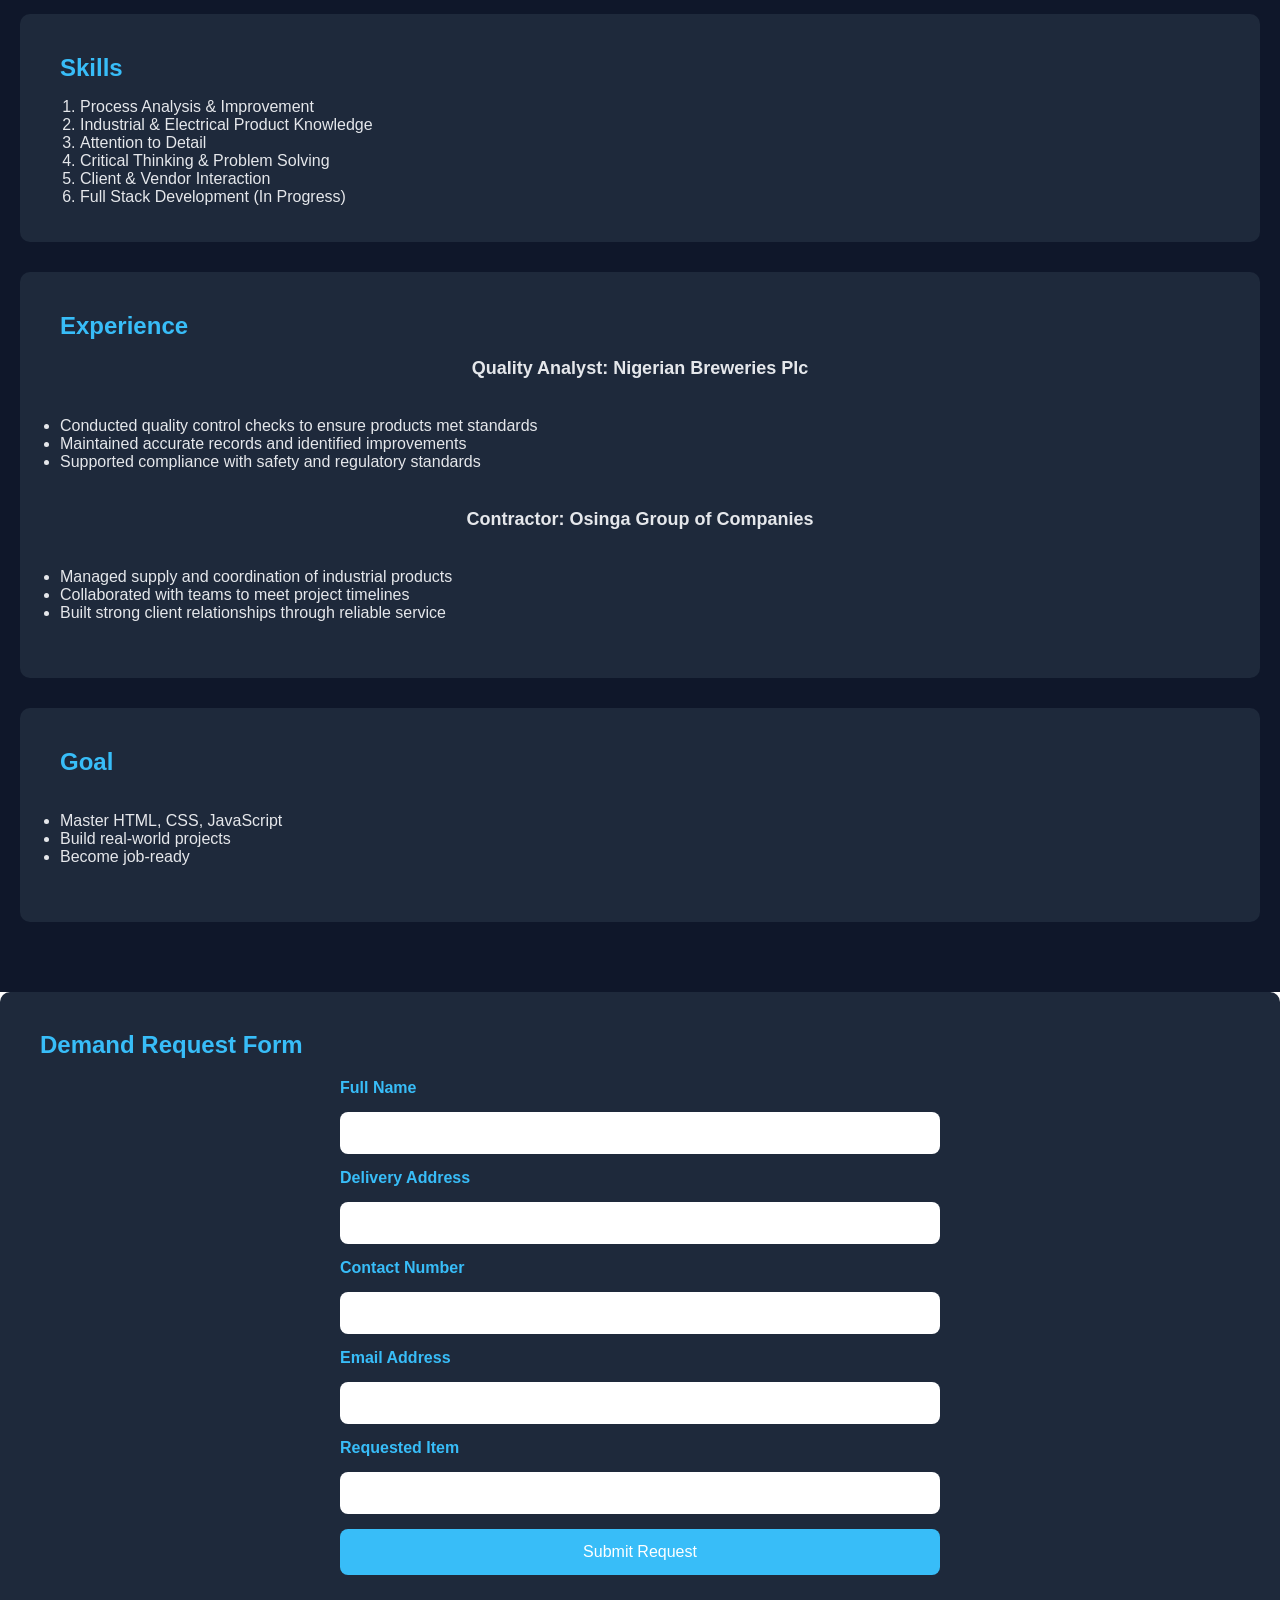
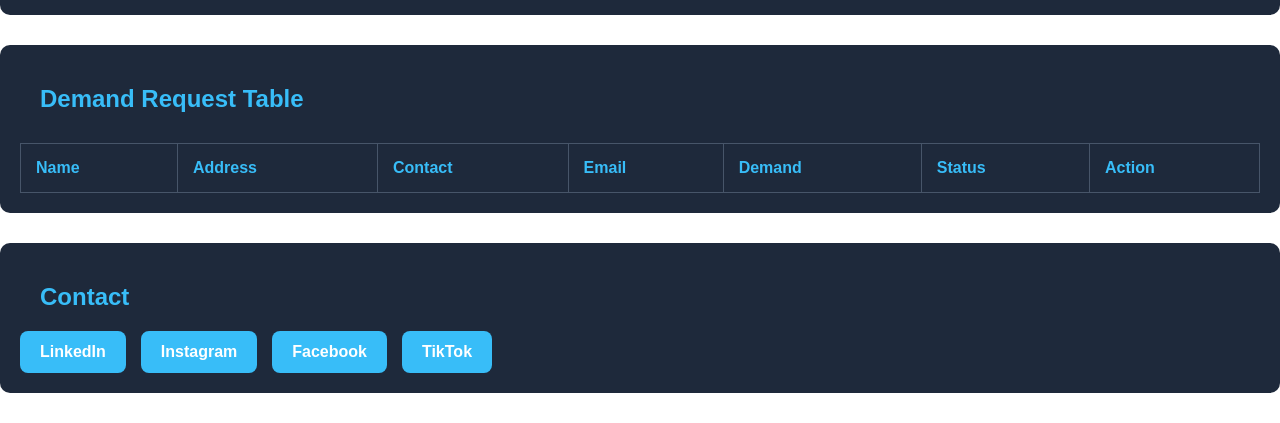
==== commit ed2c50d3: "Added delivery status functionality" ====
--- a/index.html
+++ b/index.html
@@ -115,7 +115,7 @@
 
         <h2>Demand Request Form</h2>
 
-        <form class="delivery-form">
+        <form class="delivery-form" id="request-form">
 
             <label for="customer-name">Full Name</label>
             <input type="text" id="customer-name" required>
@@ -150,6 +150,8 @@
                  <th>Contact</th>
                  <th>Email</th>
                  <th>Demand</th>
+                 <th>Status</th>
+                 <th>Action</th>
              </tr>
            </thead>
         
@@ -175,6 +177,8 @@
     </div>
 </div>
 
+<script src="script.js"></script>
+
 </body>
 
 </html>
--- a/style.css
+++ b/style.css
@@ -200,6 +200,20 @@
     background-color: #1f2937;
 }
 
+.delete-btn {
+    background-color: #ef4444;
+    color: white;
+    border: none;
+    padding: 8px 14px;
+    border-radius: 6px;
+    cursor: pointer;
+    font-weight: bold;
+}
+
+.delete-btn:hover {
+    background-color: #dc2626;
+}
+
 .contact-links {
     display: flex;
     gap: 15px;
@@ -221,3 +235,22 @@
     background-color: #0ea5e9;
     transform: scale(1.05);
 }
+
+.status {
+    color: #facc15;
+    font-weight: bold;
+}
+
+.deliver-btn {
+    background-color: #22c55e;
+    color: white;
+    border: none;
+    padding: 8px 14px;
+    border-radius: 6px;
+    cursor: pointer;
+    font-weight: bold;
+}
+
+.deliver-btn:hover {
+    background-color: #16a34a;
+}
